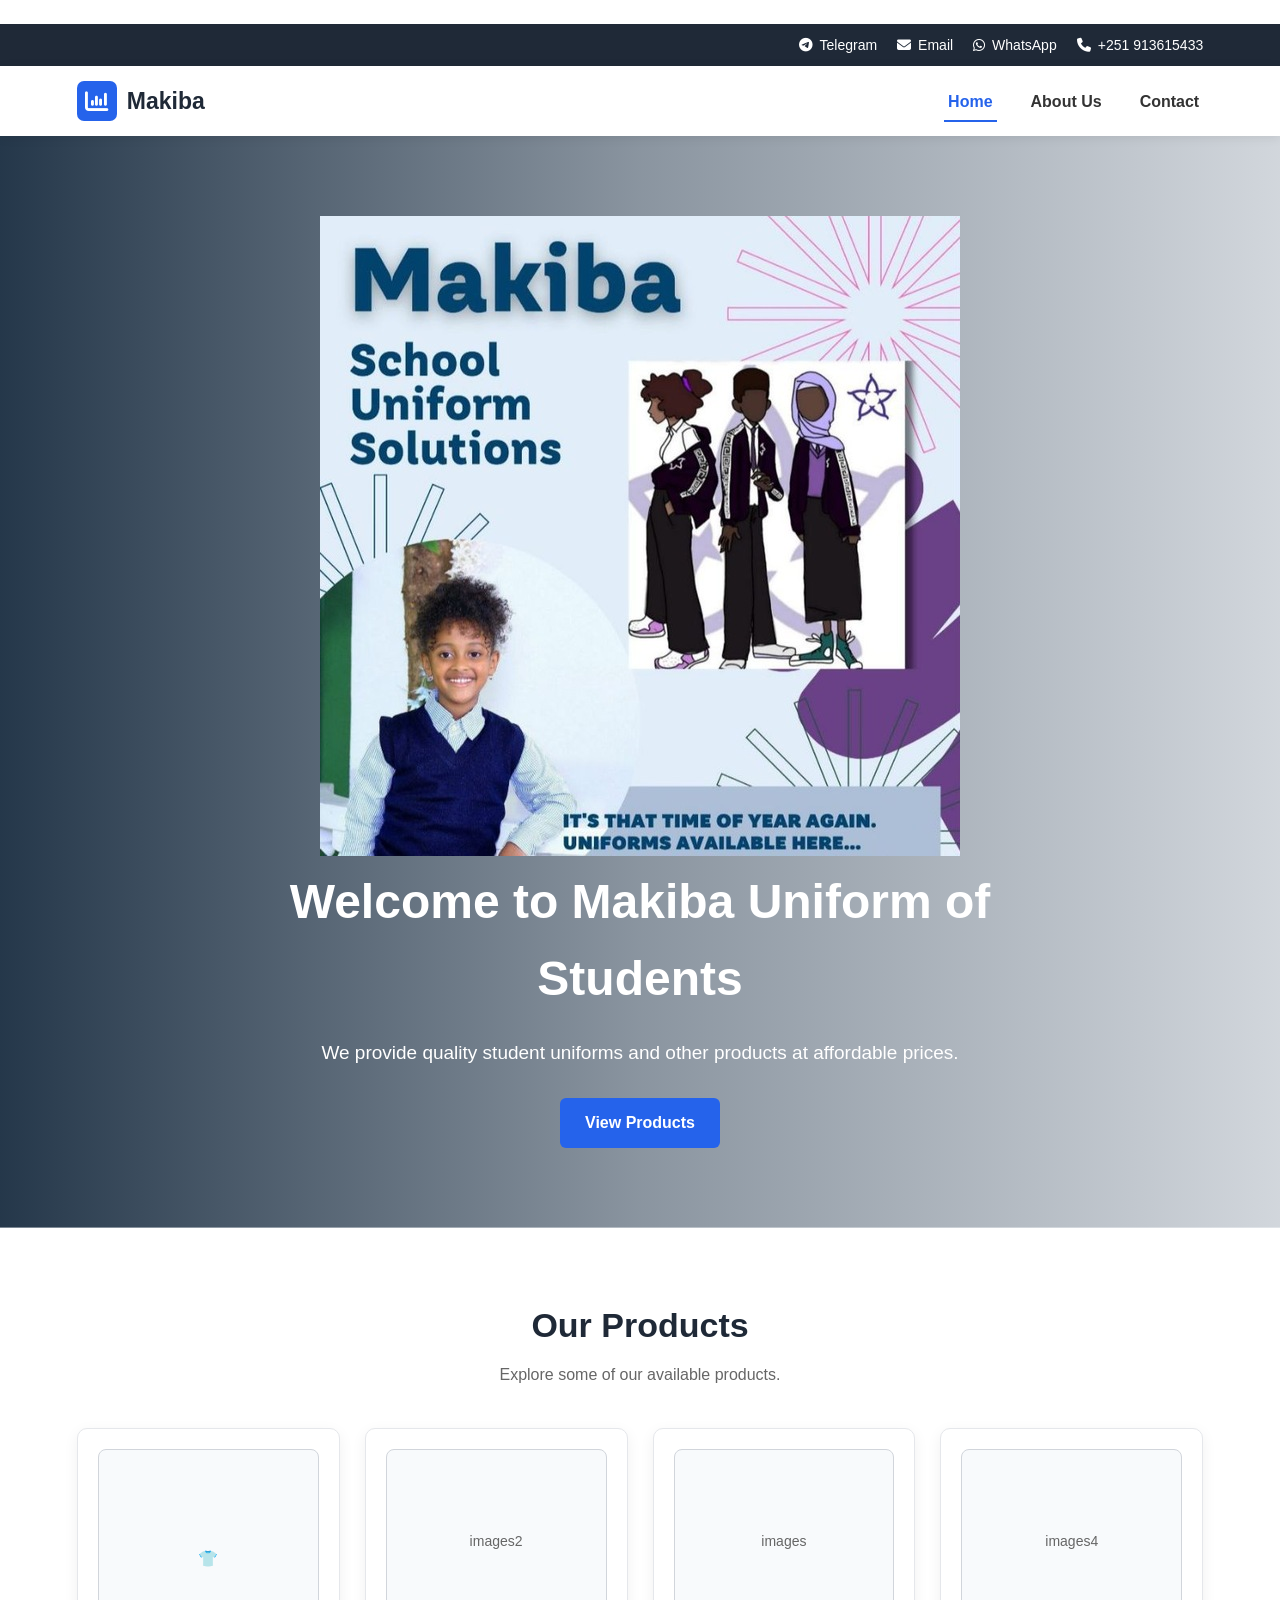
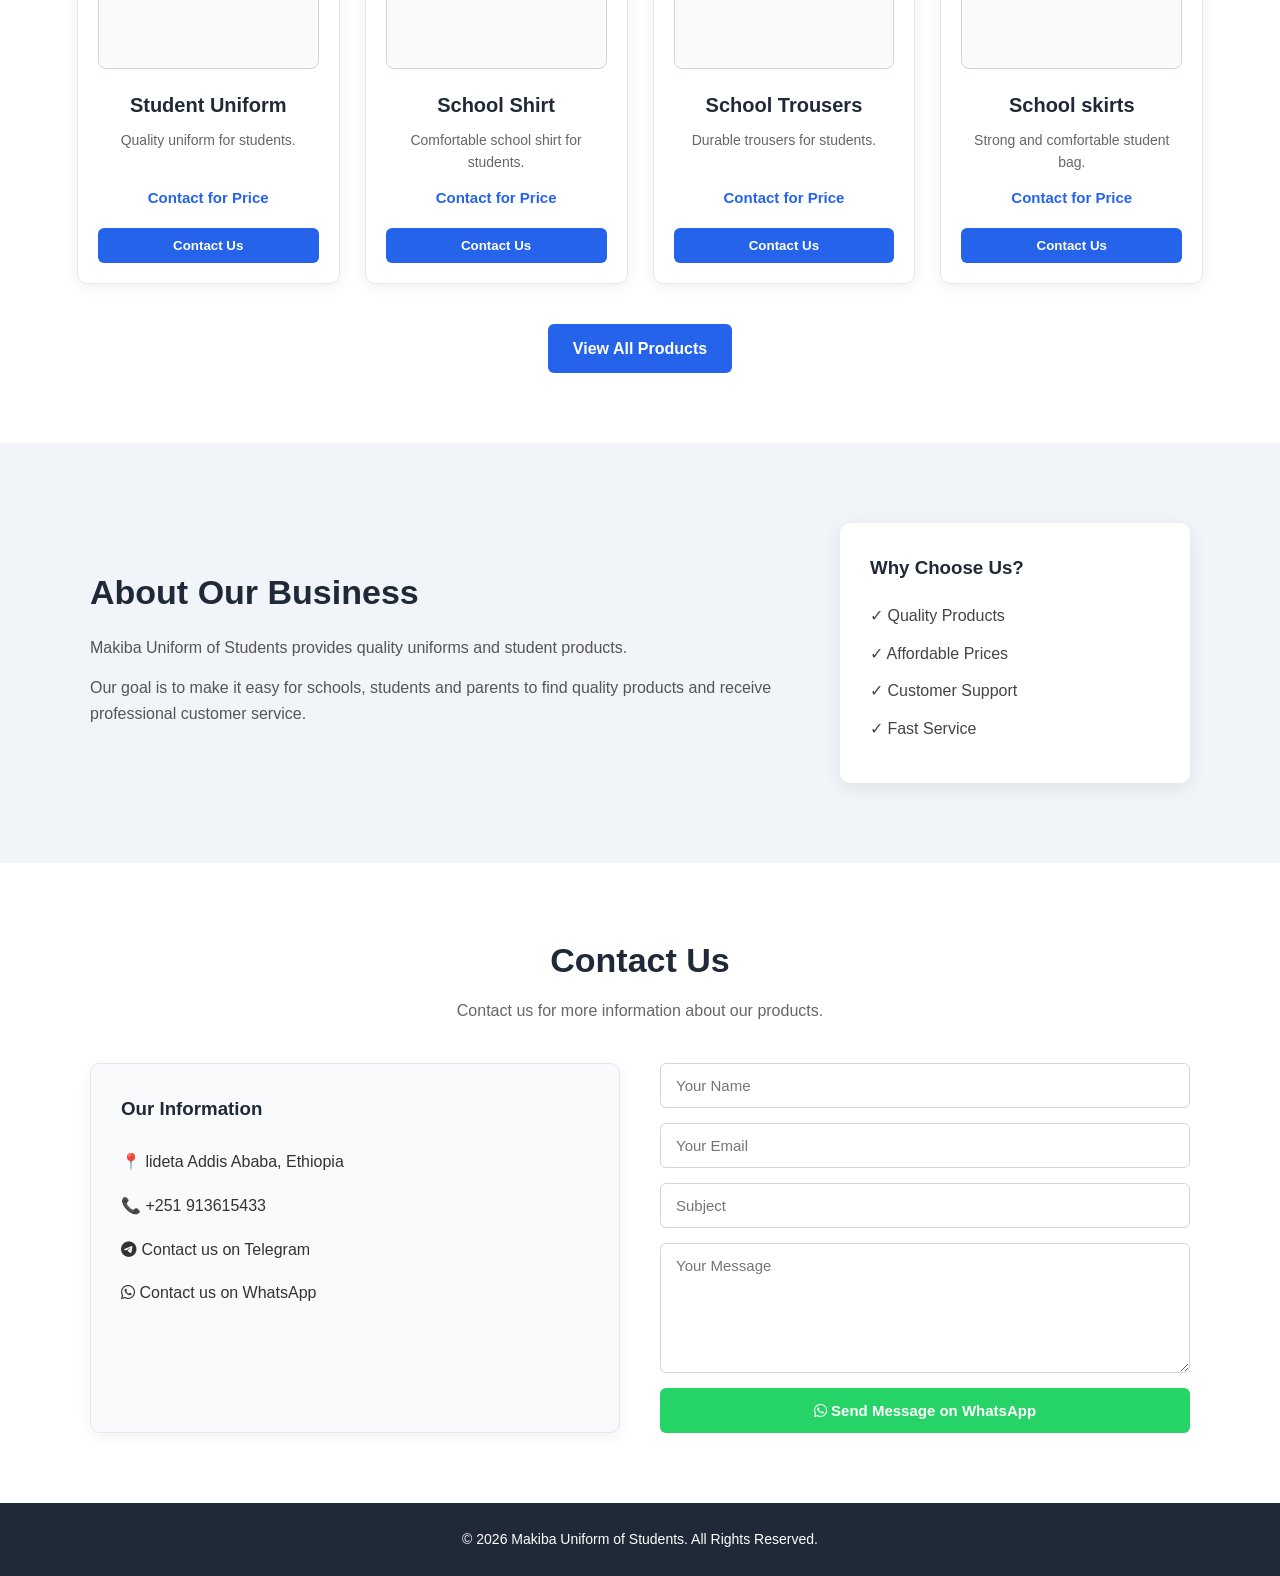
==== index.html @ e70c38ff "only frontend" ====
<!DOCTYPE html>

<html lang="en">
<head>
    <meta charset="UTF-8">
    <meta name="viewport" content="width=device-width, initial-scale=1.0">

<title>Makiba Uniform of Students</title>

<link rel="stylesheet" href="style.css">

<link rel="stylesheet"
      href="https://cdnjs.cloudflare.com/ajax/libs/font-awesome/6.5.2/css/all.min.css">

</head>

<body>

    <div class="brand">
        <div class="logo">
            <img src="images/logo.png" alt="Makiba Uniform Logo"
                 onerror="this.style.display='none'">
        </div>
 
    </div>
    
    <div class="top-right">

        <a href="https://t.me/yourbusiness"
           target="_blank"
           rel="noopener noreferrer"
           title="Open Telegram">
            <i class="fa-brands fa-telegram"></i>
            Telegram
        </a>

        <a href="https://mail.google.com/"
           target="_blank"
           rel="noopener noreferrer"
           title="Open Gmail">
            <i class="fa-solid fa-envelope"></i>
            Email
        </a>

        <a href="https://wa.me/251913615433"
           target="_blank"
           rel="noopener noreferrer"
           title="Open WhatsApp">
            <i class="fa-brands fa-whatsapp"></i>
            WhatsApp
        </a>

        <button class="phone-copy"
                onclick="copyPhone()"
                title="Click to copy phone number">

            <i class="fa-solid fa-phone"></i>
            <span id="phoneNumber">+251 913615433</span>

        </button>

    </div>

  <header class="navbar">

        <div class="logo">
            <div class="logo-icon">
                <i class="fa-solid fa-chart-column"></i>
            </div>

            <span>Makiba</span>
        </div>

        <nav>
            <a href="#home" class="active">Home</a>
          
            <a href="#about">About Us</a>
            <a href="#contact">Contact</a>
      
      </nav> 
  </header>   

<section id="home" class="hero">

<div class="hero-content">
  <div class = "about-image">
     <img src="images/photo_2026-07-17_15-34-55.jpg">
    <h1>
        Welcome to Makiba Uniform of Students
    </h1>

    <p>
        We provide quality student uniforms and
        other products at affordable prices.
    </p>

    <a href="products.html" class="btn">
        View Products
    </a>
  </div>

</div>

</section>

<section id="products" class="section">

<h2>Our Products</h2>

<p class="section-text">
    Explore some of our available products.
</p>


<div class="products-container">

    <div class="product-card">

        <div class="product-image">
            👕
        </div>

        <h3>Student Uniform</h3>

        <p>
            Quality uniform for students.
        </p>

        <h4>
            Contact for Price
        </h4>

        <button onclick="contactProduct('Student Uniform')">
            Contact Us
        </button>

    </div>

    <div class="product-card">

        <div class="product-image">
           <p>images2</p> 
        </div>

        <h3>School Shirt</h3>

        <p>
            Comfortable school shirt for students.
        </p>

        <h4>
            Contact for Price
        </h4>

        <button onclick="contactProduct('School Shirt')">
            Contact Us
        </button>

    </div>

    <div class="product-card">

        <div class="product-image">
          <p>images</p> 
        </div>

        <h3>School Trousers</h3>

        <p>
            Durable trousers for students.
        </p>

        <h4>
            Contact for Price
        </h4>

        <button onclick="contactProduct('School Trousers')">
            Contact Us
        </button>

    </div>

    <div class="product-card">

        <div class="product-image">
         <p>images4</p> 
        </div>

        <h3>School skirts</h3>

        <p>
            Strong and comfortable student bag.
        </p>

        <h4>
            Contact for Price
        </h4>

        <button onclick="contactProduct('School skirt')">
            Contact Us
        </button>

    </div>

</div>

<div class="view-all">

    <a href="products.html" class="btn">
        View All Products
    </a>

</div>

</section>


<section id="about" class="about">

<div class="about-content">

    <div>
        <h2>
            About Our Business
        </h2>
        <p>
            Makiba Uniform of Students provides quality
            uniforms and student products.
        </p>

        <p>
            Our goal is to make it easy for schools,
            students and parents to find quality products
            and receive professional customer service.
        </p>

    </div>

    <div class="about-box">

        <h3>
            Why Choose Us?
        </h3>

        <ul>

            <li>✓ Quality Products</li>

            <li>✓ Affordable Prices</li>

            <li>✓ Customer Support</li>

            <li>✓ Fast Service</li>

        </ul>

    </div>

</div>

</section>

<section id="contact" class="section">

<h2>
    Contact Us
</h2>

<p class="section-text">
    Contact us for more information about our products.
</p>

<div class="contact-container">

    <div class="contact-info">

        <h3>
            Our Information
        </h3>

        <p>

            <a href="https://www.google.com/maps/search/?api=1&query=Lideta+Flinstone+Home+appartment+Addis+Ababa+Ethiopia"
               target="_blank"
               rel="noopener noreferrer">

                📍 lideta Addis Ababa, Ethiopia

            </a>

        </p>

        <p>

            <button onclick="copyPhone()"
                    class="contact-phone">

                📞 +251 913615433

            </button>

        </p>

        <p>

            <a href="https://t.me/yourbusiness"
               target="_blank"
               rel="noopener noreferrer">

                <i class="fa-brands fa-telegram"></i>
                Contact us on Telegram

            </a>

        </p>

        <p>

            <a href="https://wa.me/251913615433"
               target="_blank"
               rel="noopener noreferrer">

                <i class="fa-brands fa-whatsapp"></i>
                Contact us on WhatsApp

            </a>

        </p>

    </div>

    <form id="contactForm">

        <input
            type="text"
            id="name"
            placeholder="Your Name"
            required
        >

        <input
            type="email"
            id="email"
            placeholder="Your Email"
            required
        >

        <input
            type="text"
            id="subject"
            placeholder="Subject"
            required
        >

        <textarea
            id="message"
            placeholder="Your Message"
            rows="6"
            required
        ></textarea>

        <button type="submit">

            <i class="fa-brands fa-whatsapp"></i>

            Send Message on WhatsApp
        </button>

    </form>

</div>

</section>

<footer>

<p>
    © 2026 Makiba Uniform of Students.
    All Rights Reserved.
</p>

</footer>

<script src="script.js"></script>

</body>
</html>
---- style.css ----
* {
    margin: 0;
    padding: 0;
    box-sizing: border-box;
}

html {
    scroll-behavior: smooth;
}

body {
    font-family: Arial, Helvetica, sans-serif;
    background: #f5f7fa;
    color: #222;
    line-height: 1.6;
}

a {
    text-decoration: none;
    color: inherit;
}

button,
input,
textarea {
    font-family: inherit;
}

.brand {
    background: #ffffff;

    padding: 12px 6%;

    display: flex;
    align-items: center;
}

.brand .logo img {
    width: 90px;
    height: auto;

    object-fit: contain;
}

.top-right {
    background: #1f2937;

    color: white;

    display: flex;
    align-items: center;
    justify-content: flex-end;

    gap: 20px;

    padding: 10px 6%;

    flex-wrap: wrap;
}

.top-right a,
.phone-copy {
    color: white;

    display: flex;
    align-items: center;

    gap: 7px;

    background: transparent;

    border: none;

    cursor: pointer;

    font-size: 14px;

    transition: 0.3s;
}

.top-right a:hover,
.phone-copy:hover {
    color: #60a5fa;
}

.navbar {
    background: #ffffff;

    min-height: 70px;

    display: flex;
    align-items: center;

    justify-content: space-between;

    padding: 12px 6%;

    box-shadow:
        0 2px 10px rgba(0, 0, 0, 0.08);

    position: sticky;

    top: 0;

    z-index: 1000;
}

.navbar .logo {
    display: flex;

    align-items: center;

    gap: 10px;

    color: #1f2937;

    font-size: 23px;

    font-weight: bold;
}

.logo-icon {
    width: 40px;

    height: 40px;

    display: flex;

    align-items: center;

    justify-content: center;

    background: #2563eb;

    color: white;

    border-radius: 7px;
}

.navbar nav {
    display: flex;

    gap: 30px;
}

.navbar nav a {
    color: #333;

    font-weight: 600;

    padding: 8px 4px;

    position: relative;

    transition: 0.3s;
}

.navbar nav a:hover,
.navbar nav a.active {
    color: #2563eb;
}

.navbar nav a.active::after {
    content: "";

    position: absolute;

    left: 0;

    bottom: 0;

    width: 100%;

    height: 2px;

    background: #2563eb;
}

.hero {
    min-height: 500px;

    display: flex;

    align-items: center;

    justify-content: center;

    text-align: center;

    padding: 80px 6%;

    background-image:
        linear-gradient(
            90deg,
            rgba(8, 29, 50, 0.88),
            rgba(8, 29, 50, 0.45),
            rgba(8, 29, 50, 0.15)
        ),
      url("https://images.unsplash.com/photo-1497366811353-6870744d04b2?auto=format&fit=crop&w=1800&q=85"); 
       ;

    background-size: cover;

    background-position: center;
}

.hero-content {
    max-width: 850px;

    color: white;
}
.about-image img {

    object-fit: cover;
} 
.hero h1 {
    font-size: 48px;

    margin-bottom: 20px;
}

.hero p {
    font-size: 19px;

    margin-bottom: 30px;
}

.btn {
    display: inline-block;

    background: #2563eb;

    color: white;

    padding: 12px 25px;

    border-radius: 6px;

    font-weight: bold;

    transition: 0.3s;
}

.btn:hover {
    background: #1d4ed8;

    transform: translateY(-2px);
}

.section {
    padding: 70px 6%;

    background: #ffffff;

    text-align: center;
}

.section h2 {
    color: #1f2937;

    font-size: 34px;

    margin-bottom: 10px;
}

.section-text {
    color: #666;

    margin-bottom: 40px;
}

.products-container {
    max-width: 1200px;

    margin: 0 auto;

    display: grid;

    grid-template-columns:
        repeat(4, 1fr);

    gap: 25px;
}

.product-card {
    background: #ffffff;

    border: 1px solid #e5e7eb;

    border-radius: 10px;

    padding: 20px;

    box-shadow:
        0 4px 15px rgba(0, 0, 0, 0.06);

    transition:
        transform 0.3s,
        box-shadow 0.3s;
}

.product-card:hover {
    transform: translateY(-6px);

    box-shadow:
        0 10px 25px rgba(0, 0, 0, 0.12);
}
/*
.product-image {
    width: 100%;

    height: 160px;

    background: #f1f5f9;

    border: 1px solid #d1d5db;

    overflow:hidden;

    border-radius: 8px;

    display: flex;

    align-items: center;

    justify-content: center;

    font-size: 70px;

    margin-bottom: 20px;
}
*/

.product-image {
    width: 100%;
    height: 220px;

    background: #f8fafc;

    border: 1px solid #d1d5db;

    border-radius: 8px;

    overflow: hidden;

    display: flex;

    align-items: center;

    justify-content: center;

    margin-bottom: 20px;
}

.product-image img {
    width: 100%;
    height: 100%;

    object-fit: contain;

    display: block;

    padding: 8px;

    transition: transform 0.3s ease;
}


.product-card:hover .product-image img {
    transform: scale(1.04);
}

.product-card h3 {
    color: #1f2937;

    font-size: 20px;

    margin-bottom: 8px;
}

.product-card p {
    color: #666;

    font-size: 14px;

    margin-bottom: 12px;

    min-height: 45px;
}

.product-card h4 {
    color: #2563eb;

    margin-bottom: 18px;

    font-size: 15px;
}

.product-card button {
    width: 100%;

    border: none;

    background: #2563eb;

    color: white;

    padding: 10px 18px;

    border-radius: 6px;

    cursor: pointer;

    font-weight: bold;

    transition: 0.3s;
}

.product-card button:hover {
    background: #1d4ed8;

    transform: translateY(-2px);
}

.view-all {
    margin-top: 40px;

    text-align: center;
}

.products-page {
    min-height: 600px;

    background: #f5f7fa;

    text-align: center;
}

.products-page h1 {
    font-size: 38px;

    color: #1f2937;

    margin-bottom: 10px;
}

.search-box {
    max-width: 600px;

    margin: 0 auto 45px;

    background: white;

    border: 1px solid #d1d5db;

    border-radius: 8px;

    display: flex;

    align-items: center;

    padding: 0 15px;

    box-shadow:
        0 3px 10px rgba(0, 0, 0, 0.05);

    transition: 0.3s;
}

.search-box:focus-within {
    border-color: #2563eb;

    box-shadow:
        0 0 0 3px rgba(37, 99, 235, 0.12);
}

.search-box i {
    color: #777;

    margin-right: 10px;

    font-size: 17px;
}

.search-box input {
    width: 100%;

    border: none;

    outline: none;

    background: transparent;

    padding: 14px 5px;

    font-size: 16px;
}

.hidden-product {
    display: none;
}

#noResults {
    color: #dc2626;

    font-size: 18px;

    font-weight: bold;

    margin-top: 30px;
}

.about {
    padding: 80px 6%;

    background: #f1f5f9;
}

.about-content {
    max-width: 1100px;

    margin: 0 auto;

    display: grid;

    grid-template-columns: 2fr 1fr;

    gap: 50px;

    align-items: center;
}

.about h2 {
    font-size: 34px;

    color: #1f2937;

    margin-bottom: 15px;
}

.about-content p {
    color: #555;

    margin-bottom: 15px;
}

.about-box {
    background: white;

    padding: 30px;

    border-radius: 10px;

    box-shadow:
        0 5px 20px rgba(0, 0, 0, 0.08);
}

.about-box h3 {
    color: #1f2937;

    margin-bottom: 20px;
}

.about-box ul {
    list-style: none;
}

.about-box li {
    margin: 12px 0;

    color: #444;
}

.contact-container {
    max-width: 1100px;

    margin: 40px auto 0;

    display: grid;

    grid-template-columns: 1fr 1fr;

    gap: 40px;

    text-align: left;
}

.contact-info {
    background: #f8fafc;

    padding: 30px;

    border-radius: 10px;

    border: 1px solid #e5e7eb;

    box-shadow:
        0 4px 15px rgba(0, 0, 0, 0.05);
}

.contact-info h3 {
    color: #1f2937;

    margin-bottom: 25px;
}

.contact-info p {
    margin-bottom: 18px;
}

.contact-info a {
    color: #333;

    transition: 0.3s;
}

.contact-info a:hover {
    color: #2563eb;
}

.contact-phone {
    background: transparent;

    border: none;

    color: #333;

    cursor: pointer;

    font-size: 16px;
}

.contact-phone:hover {
    color: #2563eb;
}

#contactForm {
    display: flex;

    flex-direction: column;

    gap: 15px;
}

#contactForm input,
#contactForm textarea {
    width: 100%;

    padding: 13px 15px;

    border: 1px solid #d1d5db;

    border-radius: 6px;

    outline: none;

    font-size: 15px;

    background: white;
}

#contactForm input:focus,
#contactForm textarea:focus {
    border-color: #2563eb;

    box-shadow:
        0 0 0 2px rgba(37, 99, 235, 0.1);
}

#contactForm textarea {
    resize: vertical;
}

#contactForm button {
    border: none;

    background: #25d366;

    color: white;

    padding: 14px 20px;

    border-radius: 6px;

    cursor: pointer;

    font-size: 15px;

    font-weight: bold;

    transition: 0.3s;
}

#contactForm button:hover {
    background: #1ebe5d;

    transform: translateY(-2px);
}

.products-page + .section {
    background: #ffffff;
}

.products-page + .section .contact-info {
    max-width: 600px;

    margin: 0 auto;

    text-align: center;
}

footer {
    background: #1f2937;

    color: white;

    text-align: center;

    padding: 25px 6%;

    font-size: 14px;
}


/* =========================================
   TABLET
========================================= */

@media (max-width: 1000px) {

    .products-container {
        grid-template-columns:
            repeat(2, 1fr);
    }

    .about-content {
        grid-template-columns: 1fr;
    }

    .contact-container {
        grid-template-columns: 1fr;
    }

    .hero h1 {
        font-size: 40px;
    }
}

@media (max-width: 800px) {

    .navbar {
        flex-wrap: wrap;

        gap: 15px;
    }

    .navbar nav {
        gap: 18px;
    }

    .top-right {
        justify-content: center;

        gap: 12px;
    }

    .brand {
        justify-content: center;
    }
}

@media (max-width: 600px) {

    .brand {
        justify-content: center;

        padding: 10px;
    }

    .brand .logo img {
        width: 75px;
    }

    .top-right {
        justify-content: center;

        gap: 10px;

        padding: 10px 4%;
    }

    .top-right a,
    .phone-copy {
        font-size: 12px;
    }

    .navbar {
        padding: 12px 4%;

        flex-direction: column;

        gap: 15px;
    }

    .navbar .logo {
        font-size: 20px;
    }

    .navbar nav {
        justify-content: center;

        flex-wrap: wrap;

        gap: 15px;
    }

    .navbar nav a {
        font-size: 14px;
    }

    .hero {
        min-height: 450px;

        padding: 60px 5%;
    }

    .hero h1 {
        font-size: 32px;
    }

    .hero p {
        font-size: 16px;
    }

    .section {
        padding: 55px 5%;
    }

    .section h2 {
        font-size: 28px;
    }

    .products-page h1 {
        font-size: 30px;
    }

    .products-container {
        grid-template-columns: 1fr;

        gap: 20px;
    }

    .product-card {
        width: 100%;

        max-width: 400px;

        margin: 0 auto;
    }

    .product-image {
        height: 150px;
    }

    .search-box {
        margin-bottom: 30px;
    }

    .contact-container {
        grid-template-columns: 1fr;
    }

    .contact-info {
        padding: 20px;
    }

    .about {
        padding: 55px 5%;
    }

    .about h2 {
        font-size: 28px;
    }
}

@media (max-width: 400px) {

    .top-right {
        gap: 7px;
    }

    .top-right a,
    .phone-copy {
        font-size: 11px;
    }

    .hero h1 {
        font-size: 27px;
    }

    .products-page h1 {
        font-size: 27px;
    }

    .product-image {
        font-size: 60px;

        height: 135px;
    }

    .navbar nav {
        gap: 10px;
    }
}
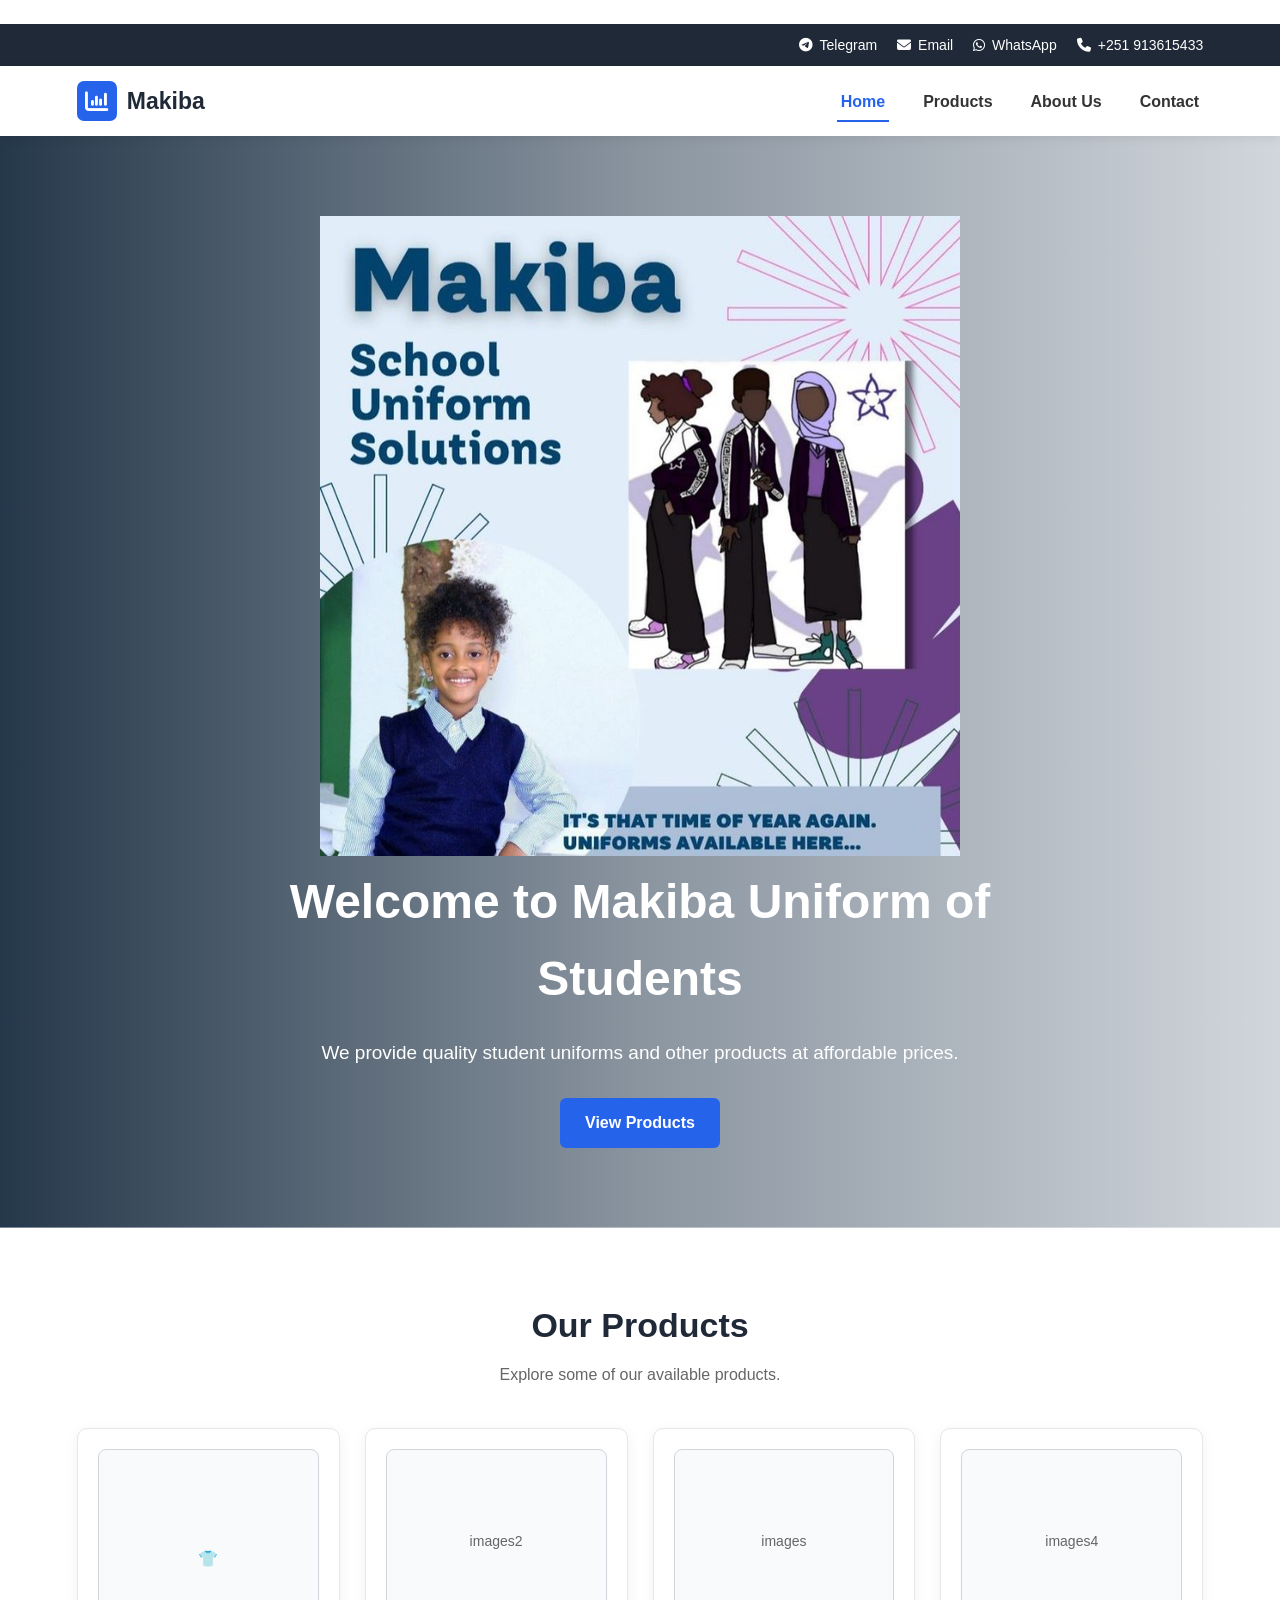
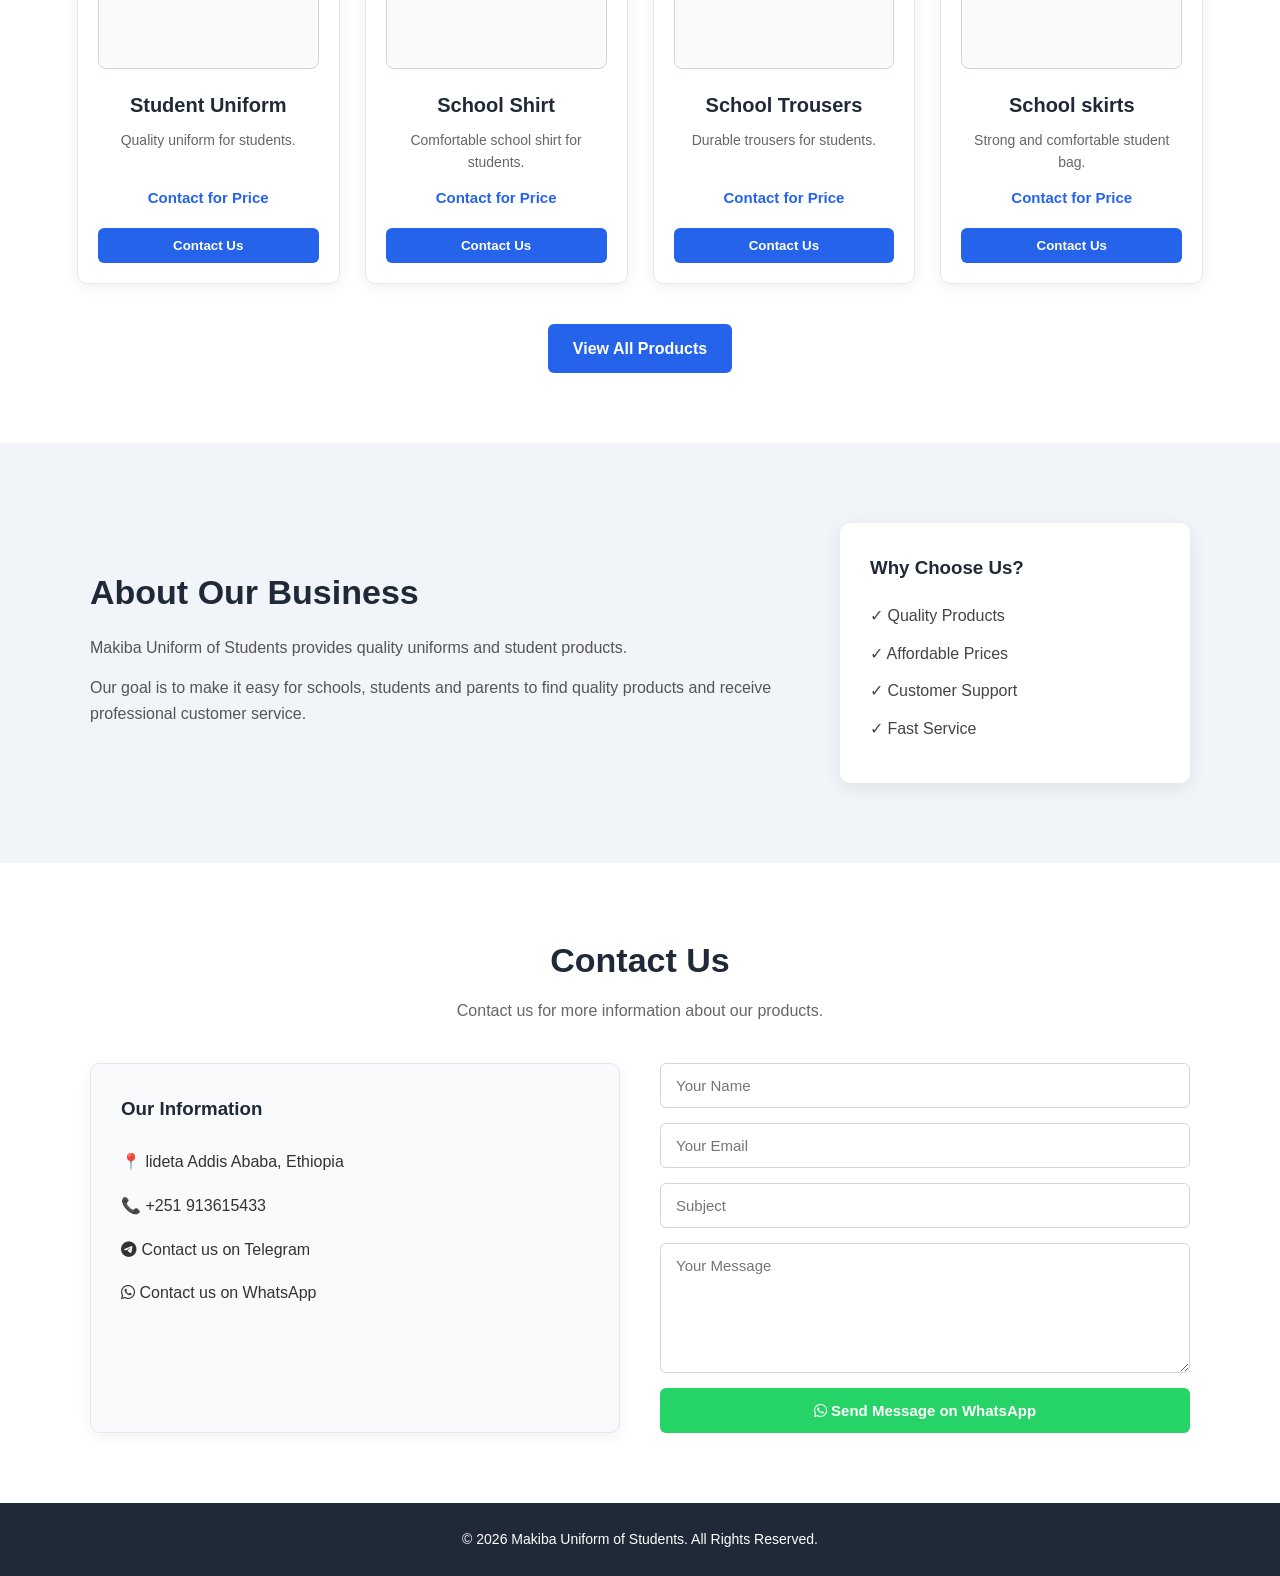
==== commit ad240a3b: "only frontend" ====
--- a/index.html
+++ b/index.html
@@ -73,7 +73,7 @@
 
         <nav>
             <a href="#home" class="active">Home</a>
-          
+            <a href="products.html">Products</a> 
             <a href="#about">About Us</a>
             <a href="#contact">Contact</a>
       
--- a/style.css
+++ b/style.css
@@ -39,7 +39,7 @@
     width: 90px;
     height: auto;
 
-    object-fit: contain;
+    object-fit: cover;
 }
 
 .top-right {
@@ -148,7 +148,7 @@
 
     font-weight: 600;
 
-    padding: 8px 4px;
+    padding: 8px 4px; 
 
     position: relative;
 
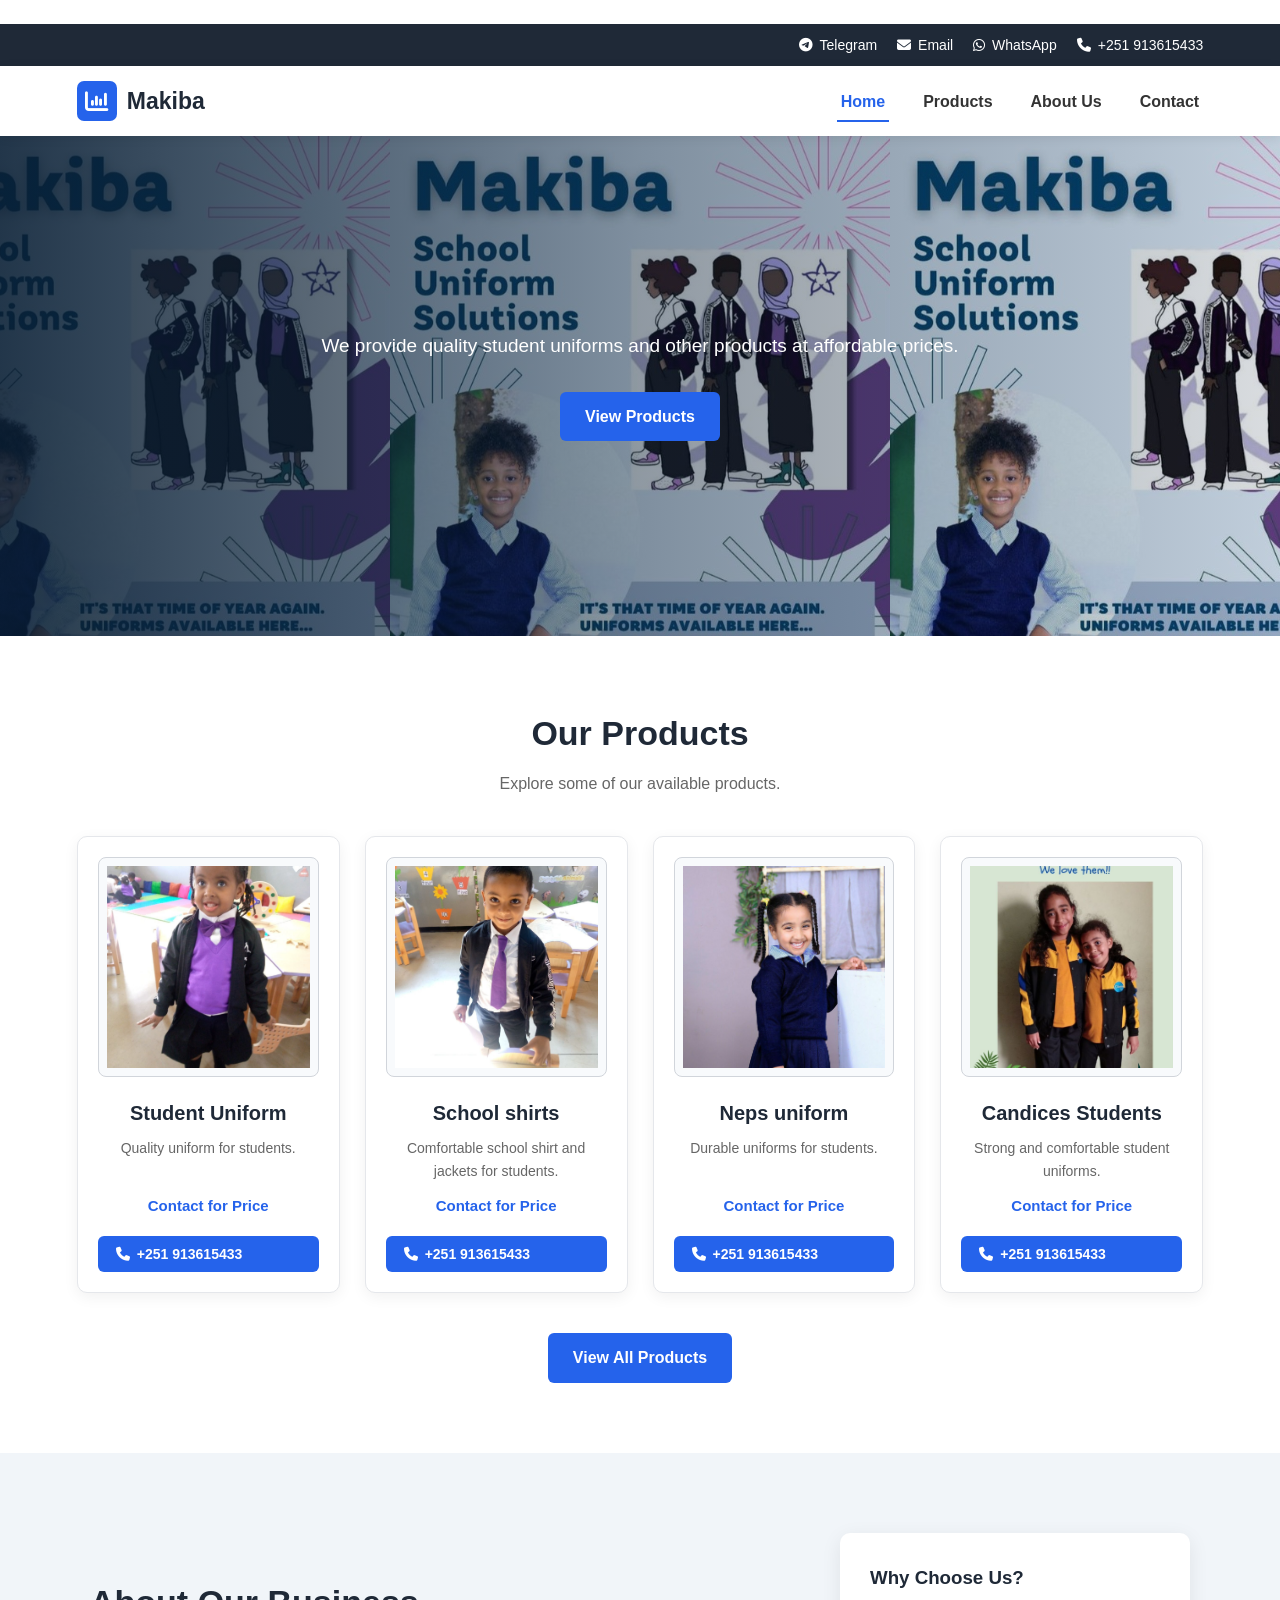
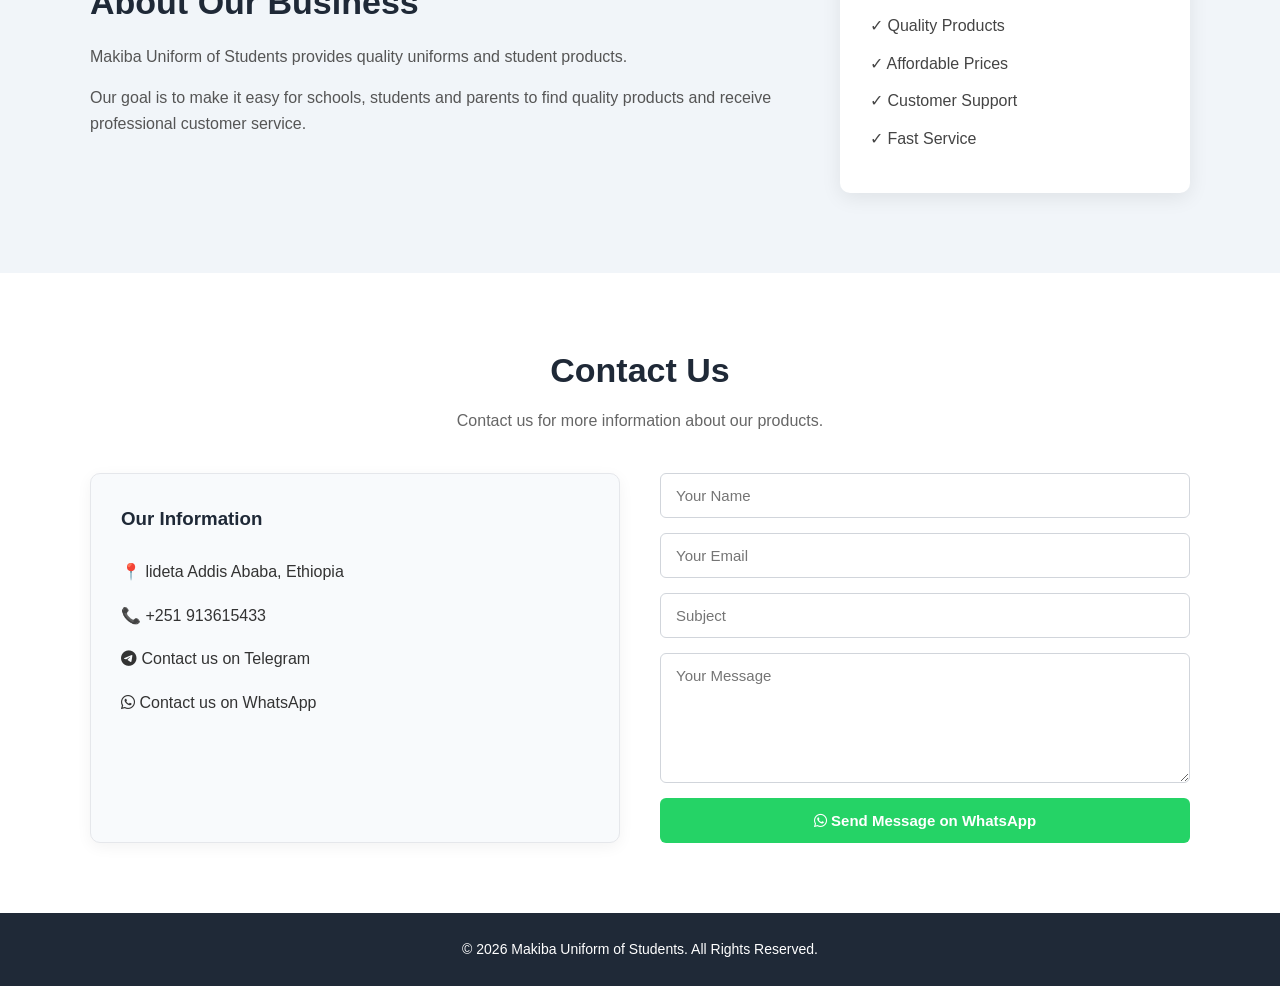
==== commit 90b3fa46: "some changes occurs on the html and css" ====
--- a/index.html
+++ b/index.html
@@ -83,11 +83,7 @@
 <section id="home" class="hero">
 
 <div class="hero-content">
-  <div class = "about-image">
-     <img src="images/photo_2026-07-17_15-34-55.jpg">
-    <h1>
-        Welcome to Makiba Uniform of Students
-    </h1>
+  <div class = "about-image"> 
 
     <p>
         We provide quality student uniforms and
@@ -117,7 +113,7 @@
     <div class="product-card">
 
         <div class="product-image">
-            👕
+          <img src="images/lebawi.jpg" alt="Student Uniform">
         </div>
 
         <h3>Student Uniform</h3>
@@ -129,76 +125,95 @@
         <h4>
             Contact for Price
         </h4>
-
-        <button onclick="contactProduct('Student Uniform')">
-            Contact Us
-        </button>
+      <button class="phone-copy"
+                onclick="copyPhone()">
+
+            <i class="fa-solid fa-phone"></i>
+
+            +251 913615433
+
+        </button> 
 
     </div>
 
     <div class="product-card">
 
         <div class="product-image">
-           <p>images2</p> 
-        </div>
-
-        <h3>School Shirt</h3>
-
-        <p>
-            Comfortable school shirt for students.
+           <img src="images/lebawi1.jpg" alt="School shirts">
+        </div>
+
+        <h3>School shirts</h3>
+
+        <p>
+            Comfortable school shirt and jackets for students.
         </p>
 
         <h4>
             Contact for Price
         </h4>
 
-        <button onclick="contactProduct('School Shirt')">
-            Contact Us
-        </button>
+       <button class="phone-copy"
+                onclick="copyPhone()">
+
+            <i class="fa-solid fa-phone"></i>
+
+            +251 913615433
+
+        </button> 
 
     </div>
 
     <div class="product-card">
 
         <div class="product-image">
-          <p>images</p> 
-        </div>
-
-        <h3>School Trousers</h3>
-
-        <p>
-            Durable trousers for students.
+          <img src="images/nepssmall.jpg" alt="neps uniform"> 
+        </div>
+
+        <h3>Neps uniform</h3>
+
+        <p>
+            Durable uniforms for students.
         </p>
 
         <h4>
             Contact for Price
         </h4>
 
-        <button onclick="contactProduct('School Trousers')">
-            Contact Us
-        </button>
+       <button class="phone-copy"
+                onclick="copyPhone()">
+
+            <i class="fa-solid fa-phone"></i>
+
+            +251 913615433
+
+        </button> 
 
     </div>
 
     <div class="product-card">
 
         <div class="product-image">
-         <p>images4</p> 
-        </div>
-
-        <h3>School skirts</h3>
-
-        <p>
-            Strong and comfortable student bag.
+          <img src="images/candice.jpg" alt="Candices Students">
+        </div>
+
+        <h3>Candices Students</h3>
+
+        <p>
+            Strong and comfortable student uniforms.
         </p>
 
         <h4>
             Contact for Price
         </h4>
 
-        <button onclick="contactProduct('School skirt')">
-            Contact Us
-        </button>
+       <button class="phone-copy"
+                onclick="copyPhone()">
+
+            <i class="fa-solid fa-phone"></i>
+
+            +251 913615433
+
+        </button> 
 
     </div>
 
--- a/style.css
+++ b/style.css
@@ -14,7 +14,38 @@
     color: #222;
     line-height: 1.6;
 }
-
+header {
+  width:100%;
+  margin:0;
+  padding:0;
+}
+.top-bar {
+  width:100%;
+  height:38px;
+  background:#1f2937;
+  display:flex;
+  justify-content:flex-end;
+  align-items:center;
+  padding:0 6%;
+  box-sizing:border-box;
+}
+.nav-links{
+  display:flex;
+  align-items:center;
+  gap:18px;
+}
+.nav-links{
+  color: white;
+  text-decoration:none;
+  font-size:13px;
+  display:flex;
+  align-items:center;
+  gap:6px;
+  white-space: nowrap;
+}
+nav-links a:hover {
+  color:#2563eb;
+}
 a {
     text-decoration: none;
     color: inherit;
@@ -41,7 +72,9 @@
 
     object-fit: cover;
 }
-
+.business-name {
+  color:#acbacb;
+}
 .top-right {
     background: #1f2937;
 
@@ -175,7 +208,27 @@
 
     background: #2563eb;
 }
-
+.nav-links {
+  display: flex;
+  align-items:center;
+  gap:0;
+  margin:0;
+  padding: 0;
+  list-style:none;
+}
+.nav-links a {
+  display:flex;
+  align-items:center;
+  color:#222;
+  text-decoration:none;
+  padding: 20px 10px;
+  margin:0;
+  font-size: 15px;
+  font-weight:500;
+}
+.nav-links a:hover {
+  color: #2563eb;
+}
 .hero {
     min-height: 500px;
 
@@ -196,12 +249,12 @@
             rgba(8, 29, 50, 0.45),
             rgba(8, 29, 50, 0.15)
         ),
-      url("https://images.unsplash.com/photo-1497366811353-6870744d04b2?auto=format&fit=crop&w=1800&q=85"); 
+          url("images/photo_2026-07-17_15-34-55.jpg"); 
        ;
-
-    background-size: cover;
-
+    
+    background-size: contain;
     background-position: center;
+    background-repeat:none;
 }
 
 .hero-content {
@@ -209,10 +262,7 @@
 
     color: white;
 }
-.about-image img {
-
-    object-fit: cover;
-} 
+
 .hero h1 {
     font-size: 48px;
 
@@ -356,7 +406,7 @@
     width: 100%;
     height: 100%;
 
-    object-fit: contain;
+    object-fit: cover;
 
     display: block;
 
